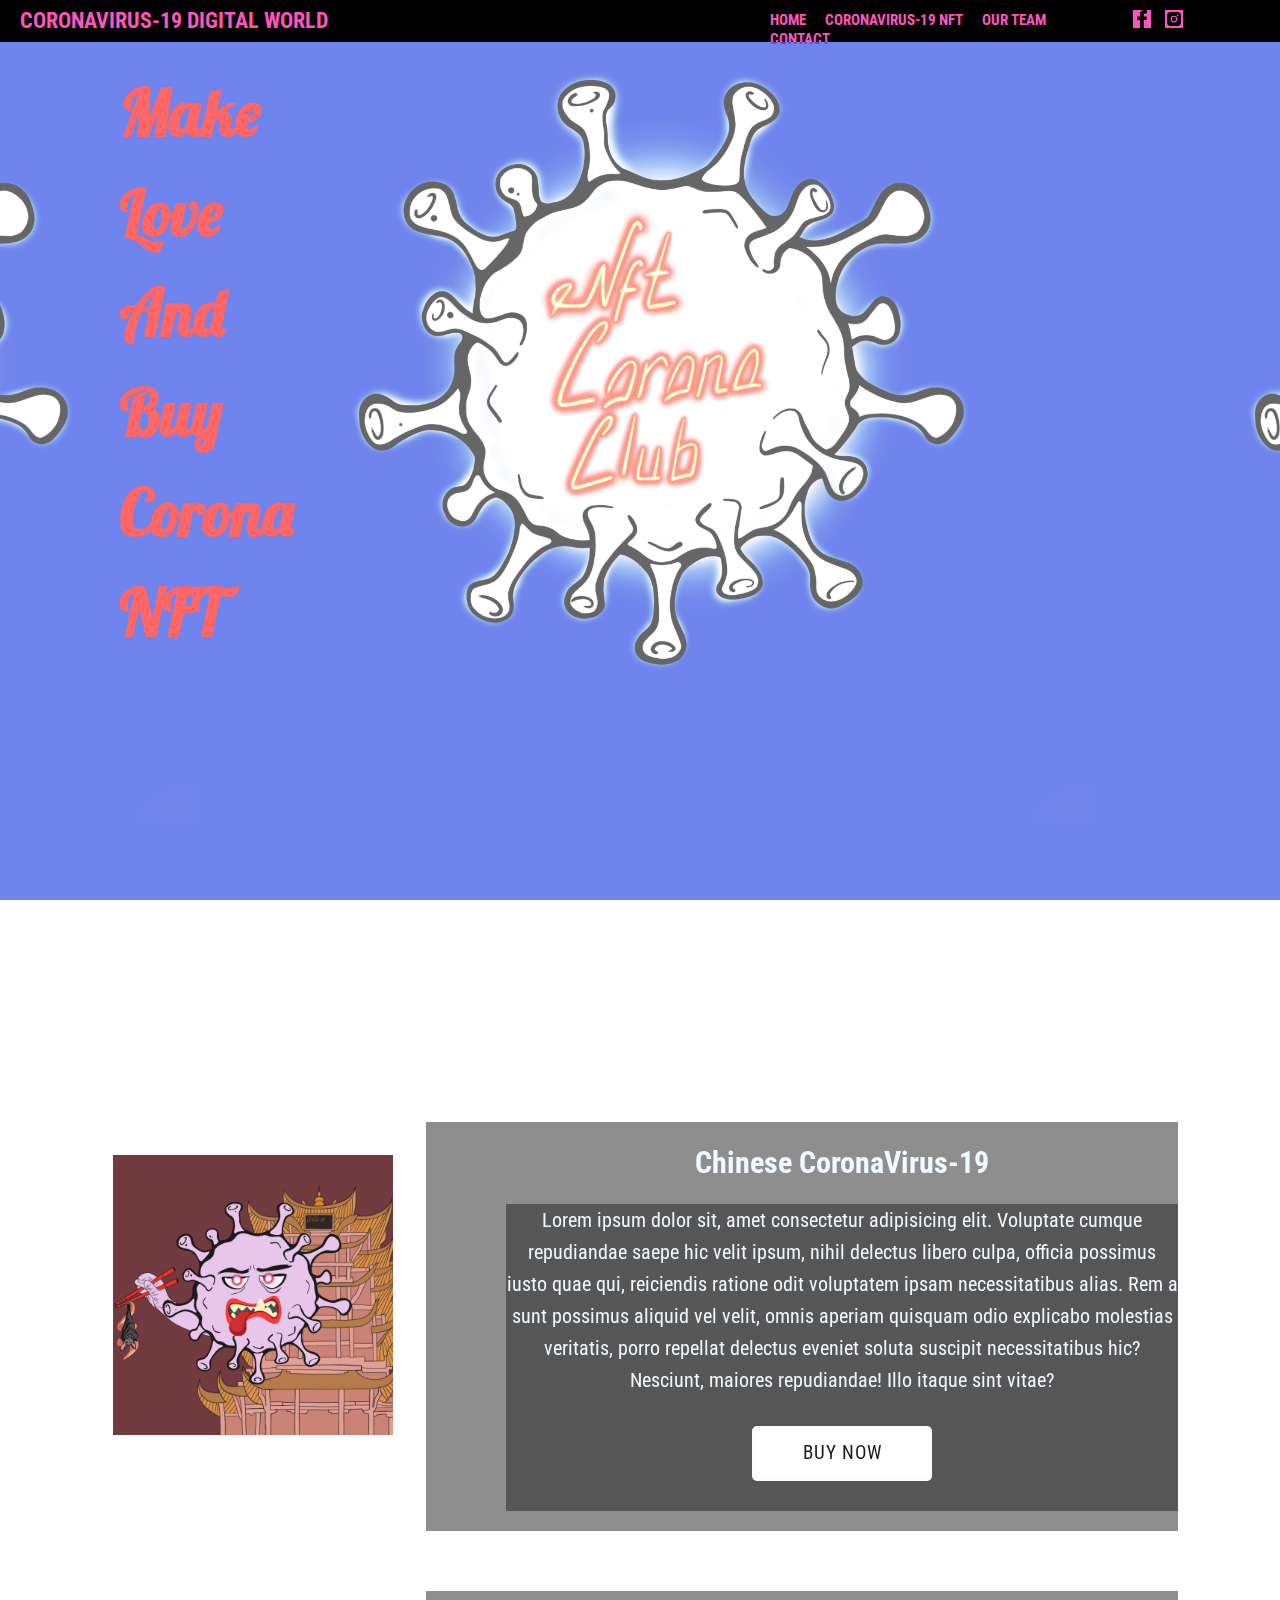
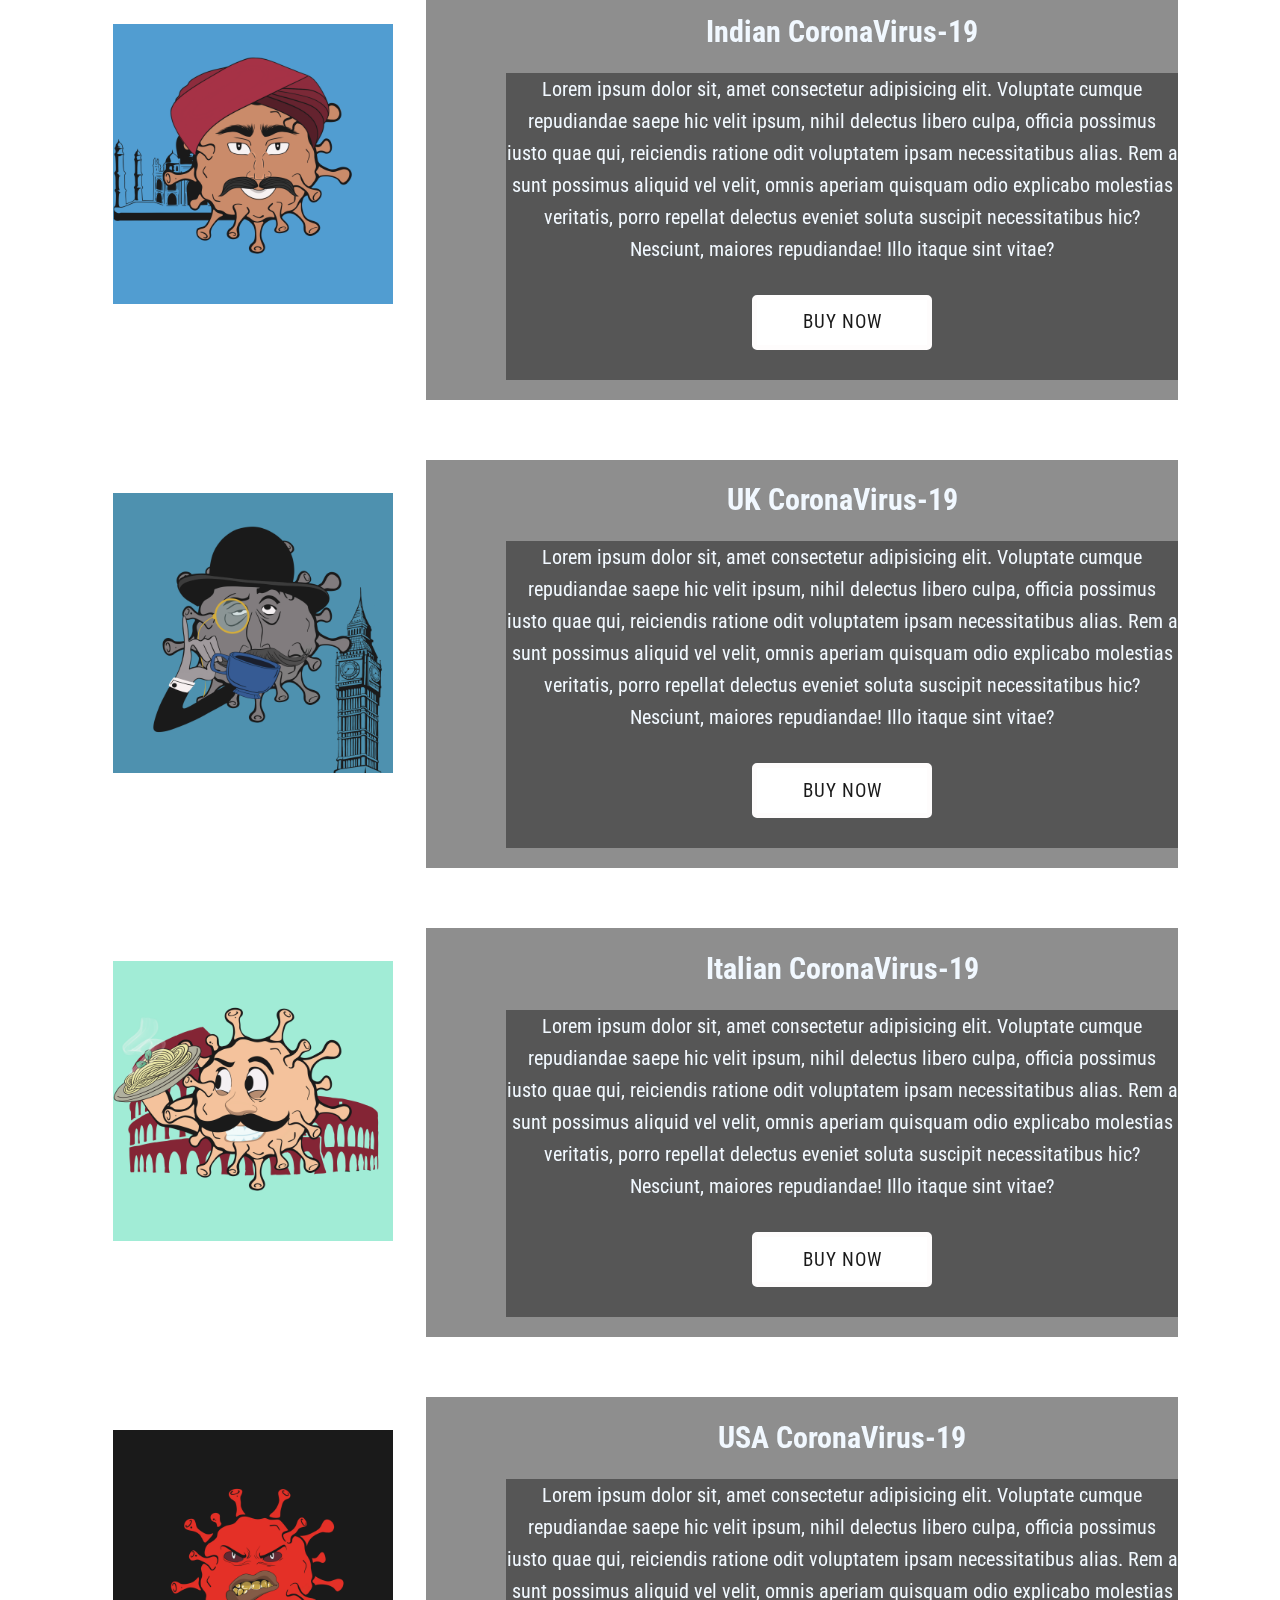
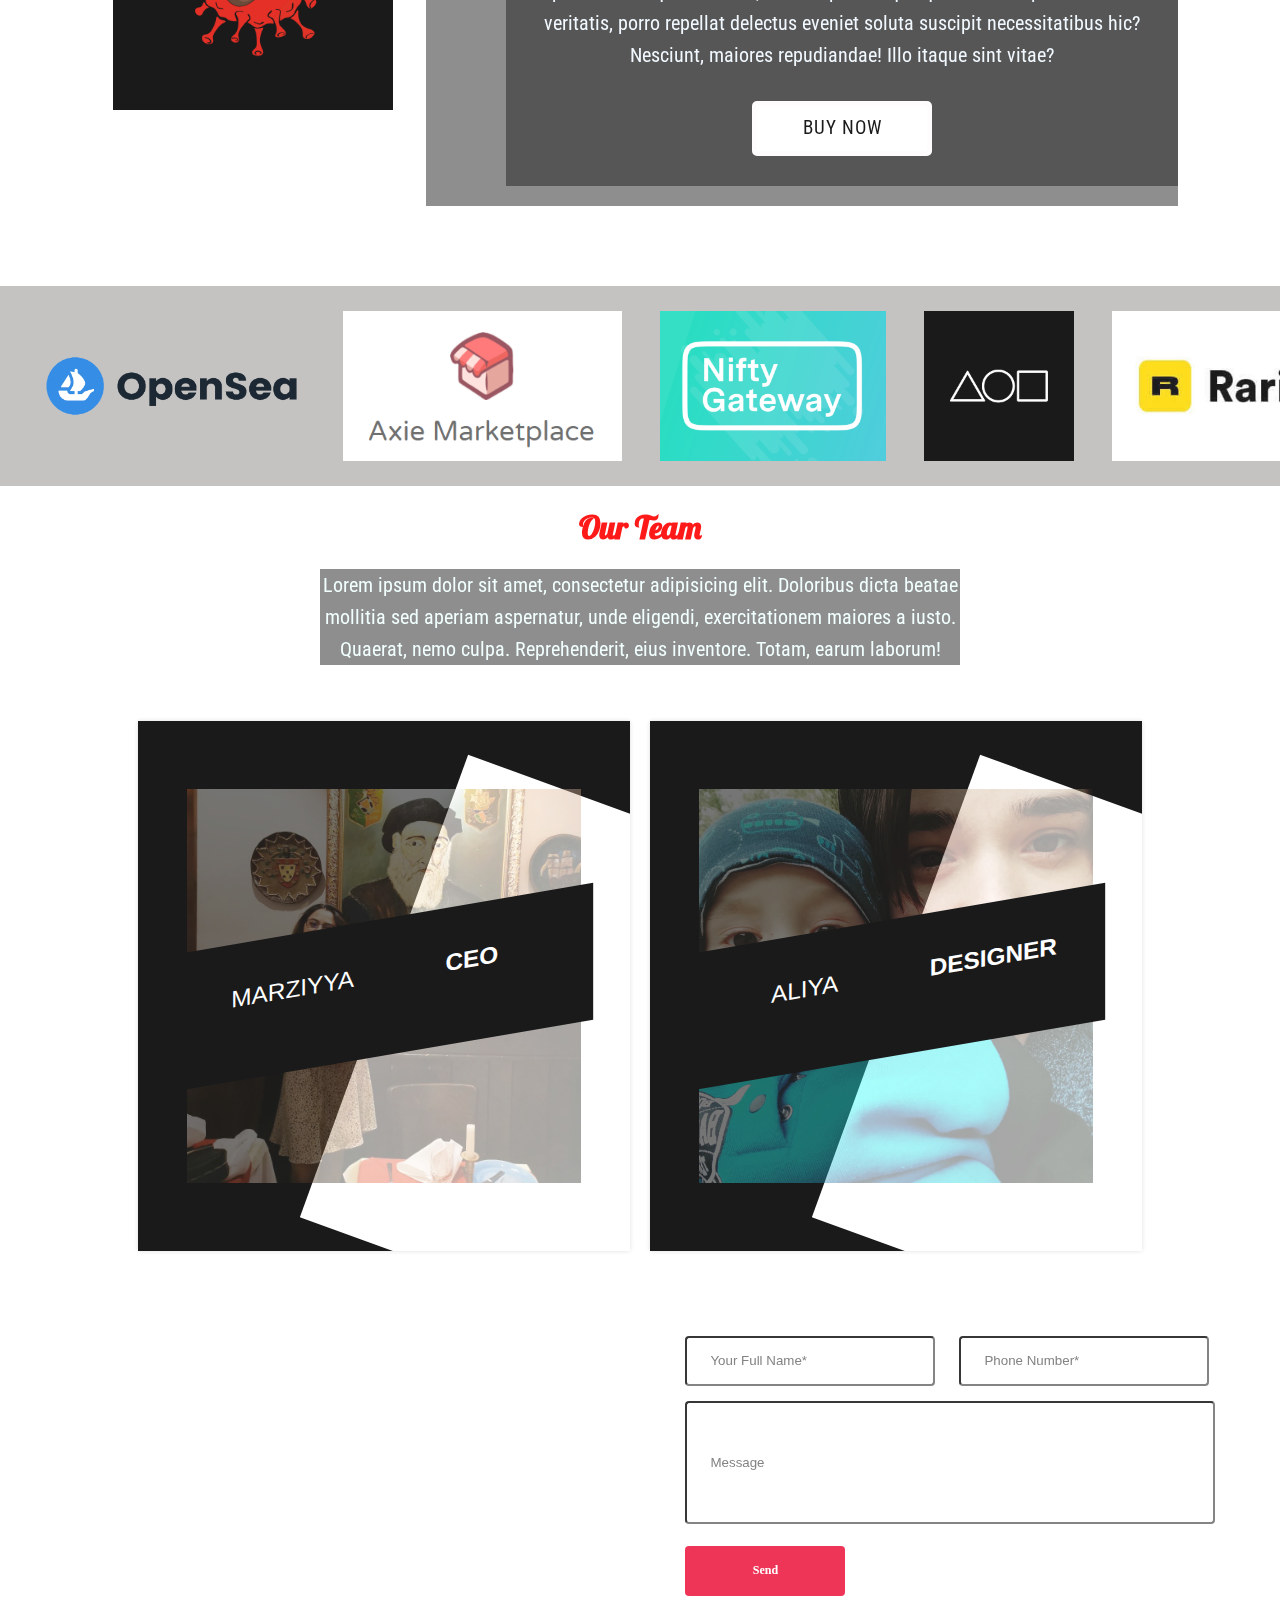
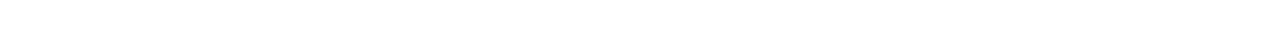
==== index.html @ aaceb692 "change for index.html" ====
<!DOCTYPE html>
<html lang="en">
<head>
    <meta charset="UTF-8">
    <meta http-equiv="X-UA-Compatible" content="IE=edge">
    <meta name="viewport" content="width=device-width, initial-scale=1.0">
    <title>Document</title>
    <link rel="stylesheet" href="nft.css">
    <link rel="preconnect" href="https://fonts.googleapis.com">
    <link rel="preconnect" href="https://fonts.googleapis.com">
    <link rel="preconnect" href="https://fonts.googleapis.com">
    <link rel="preconnect" href="https://fonts.gstatic.com" crossorigin>
    <link href="https://fonts.googleapis.com/css2?family=Roboto+Condensed:ital,wght@0,400;0,700;1,300;1,400;1,700&display=swap" rel="stylesheet">
    <link rel="preconnect" href="https://fonts.googleapis.com">
<link rel="preconnect" href="https://fonts.gstatic.com" crossorigin>
<link href="https://fonts.googleapis.com/css2?family=Lobster&family=Roboto+Condensed:ital,wght@0,400;0,700;1,300;1,400;1,700&display=swap" rel="stylesheet">

</head>
<body>
    <section class="nav">
        <div class="titul">
            <p>CoronaVirus-19 Digital World</p>
        </div>
        <div class="navmenu">
            <a href="">Home</a>
            <a href="">CoronaVirus-19 NFT</a>
            <a href="">Our Team</a>
            <a href="">Contact</a>
        </div>
        <div class="navimages">
            <img src="img/face.png" alt="">
            <img src="img/insta.svg" alt="">
        </div>

    </section>

    <section class="section1">
        <div class="sec1text">
           <div><h1>Make <br> Love <br> And <br> Buy <br> Corona <br> NFT</h1></div>
        </div>
    </section>
    <section class="section2">
<div class="blocknft">
        <div class="nft1">
            <div class="nftimage"><img src="img/chinese.png" alt="">
            </div>
            <div class="nfttext">
                <h2>Chinese CoronaVirus-19</h2>
            <p>Lorem ipsum dolor sit, amet consectetur adipisicing elit. Voluptate cumque repudiandae saepe hic velit ipsum, nihil delectus libero culpa, officia possimus iusto quae qui, reiciendis ratione odit voluptatem ipsam necessitatibus alias. Rem a sunt possimus aliquid vel velit, omnis aperiam quisquam odio explicabo molestias veritatis, porro repellat delectus eveniet soluta suscipit necessitatibus hic? Nesciunt, maiores repudiandae! Illo itaque sint vitae?
                <br>
                <span><a href=""></a></span>
            </p>
            </div>
        </div>

        <div class="nft2">
            <div class="nftimage"><img src="img/indian.png" alt="">
            </div>
            <div class="nfttext"><h2>Indian CoronaVirus-19</h2>
            <p>Lorem ipsum dolor sit, amet consectetur adipisicing elit. Voluptate cumque repudiandae saepe hic velit ipsum, nihil delectus libero culpa, officia possimus iusto quae qui, reiciendis ratione odit voluptatem ipsam necessitatibus alias. Rem a sunt possimus aliquid vel velit, omnis aperiam quisquam odio explicabo molestias veritatis, porro repellat delectus eveniet soluta suscipit necessitatibus hic? Nesciunt, maiores repudiandae! Illo itaque sint vitae?
                <br>
                <span><a href=""></a></span>
            </p>
            </div>
        </div>

        <div class="nft3">
            <div class="nftimage"><img src="img/uk.png" alt="">
            </div>
            <div class="nfttext">
                <h2>UK CoronaVirus-19</h2>
            <p>Lorem ipsum dolor sit, amet consectetur adipisicing elit. Voluptate cumque repudiandae saepe hic velit ipsum, nihil delectus libero culpa, officia possimus iusto quae qui, reiciendis ratione odit voluptatem ipsam necessitatibus alias. Rem a sunt possimus aliquid vel velit, omnis aperiam quisquam odio explicabo molestias veritatis, porro repellat delectus eveniet soluta suscipit necessitatibus hic? Nesciunt, maiores repudiandae! Illo itaque sint vitae?
                <br>
                <span><a href=""></a></span>
            </p>
            </div>
        </div>

        <div class="nft4">
            <div class="nftimage"><img src="img/italian.png" alt="">
            </div>
            <div class="nfttext"><h2>Italian CoronaVirus-19</h2>
            <p>Lorem ipsum dolor sit, amet consectetur adipisicing elit. Voluptate cumque repudiandae saepe hic velit ipsum, nihil delectus libero culpa, officia possimus iusto quae qui, reiciendis ratione odit voluptatem ipsam necessitatibus alias. Rem a sunt possimus aliquid vel velit, omnis aperiam quisquam odio explicabo molestias veritatis, porro repellat delectus eveniet soluta suscipit necessitatibus hic? Nesciunt, maiores repudiandae! Illo itaque sint vitae?
                <br>
                <span><a href=""></a></span>
            </p>
            </div>
        </div>

        <div class="nft5">
            <div class="nftimage"><img src="img/usa.png" alt="">
            </div>
            <div class="nfttext"><h2>USA CoronaVirus-19</h2>
            <p>Lorem ipsum dolor sit, amet consectetur adipisicing elit. Voluptate cumque repudiandae saepe hic velit ipsum, nihil delectus libero culpa, officia possimus iusto quae qui, reiciendis ratione odit voluptatem ipsam necessitatibus alias. Rem a sunt possimus aliquid vel velit, omnis aperiam quisquam odio explicabo molestias veritatis, porro repellat delectus eveniet soluta suscipit necessitatibus hic? Nesciunt, maiores repudiandae! Illo itaque sint vitae?
                <br>
                <span><a href=""></a></span>
            </p>
            </div>
        </div>
</div>
<div class="marketplaces">
    <img src="img/marketplace.png" alt="">
    <img src="img/marketplace1.png" alt="">
    <img src="img/marketplace2.png" alt="">
    <img src="img/marketplace3.png" alt="">
    <img src="img/marketplace4.jpeg" alt="">
</div>

<div class="owners">
<div class="ownertitul">
        <h1>Our Team</h1>
        <p>Lorem ipsum dolor sit amet, consectetur adipisicing elit. Doloribus dicta beatae mollitia sed aperiam aspernatur, unde eligendi, exercitationem maiores a iusto. Quaerat, nemo culpa. Reprehenderit, eius inventore. Totam, earum laborum!</p>
</div>
<div class="members">
    <div class="Marziyya">
        <img class="image" src="img/marziyya.jpeg" alt="">
            <figcaption>
                <h2>Marziyya<span>CEO</span></h2>
              </figcaption>
              <a href="#"></a>
    </div>

    <div class="Aliyya">
        <img class="image" src="img/aaliya.jpeg" alt="">
            <figcaption>
                <h2>Aliya<span>Designer</span></h2>
              </figcaption>
              <a href="#"></a>
    </div>
</div>
</div>

<div class="contact">
    <div class="container">
    <div class="main22">
      <div class ="main5">
          <a class="sec12h">Contact Details</a>
          <div class="words">
              <p>Feel free to contact us by phone, email or by our contact form</p>
          </div>
          <div class="map12">
              <img src="img/map.png" alt="">
              <p>Hamburger, Germany</p>
          </div>
          <div class="letter12">
              <img src="img/letter.png" alt="">
              <p>marziyya.askerzade@example.com</p>
          </div>
      </div>

  <div class="main6">
      <div>
          <form action="">
              <input type="text" class="input1" placeholder="Your Full Name*">
              <input type="text" class="input2" placeholder="Phone Number*">
              <input type="text" name="text" id="text" class="inputtext" placeholder="Message">
              <input type="submit" value="Send" class="send">
      </div>
  </div>
</div>
</div>

</section>
</section>
</body>
</html>
---- nft.css ----
body {
    font-family: 'Roboto Condensed', sans-serif;
    margin: 0px;
    justify-content: center;
    align-items: center;
}

.nav {
    display: flex;
    flex-wrap: nowrap;
    width: 100%;
    height: 42px;
    background-color: black;
}

.titul {
    width: 70%;
    margin-left: 20px;
}

.titul p {
    color: rgb(251, 86, 188);
    max-width: none;
    line-height: 22px;
    font-size: 22px;
    font-weight: 700;
    align-self: center;
    margin-top: 10px;
    text-transform: uppercase;
}

.navmenu {
    width: 35%;
    margin-top: 10px;
}

.navmenu a {
    color: rgb(251, 86, 188);
    font-size: 15px;
    line-height: 15px;
    font-weight: 700;
    align-self: center;
    text-transform: uppercase;
    width: 83px;
    margin-left: 15px;
    text-decoration: none;
}

.navmenu a:hover {
    cursor: pointer;
    border-bottom: 3px solid rgb(251, 86, 188);
    margin-bottom: 3px;

}

.navimages {
    width: 15%;
}

.navimages img {
    height: 18px;
    width: auto;
    background-color: rgb(251, 86, 188);
    margin-top: 10px;
    margin-left: 10px;
}

.section1 {
    height: 1000px;
    background-image: url(img/sec1.png);
    background-position: 200px -70px;
    background-attachment: fixed;
    background-size: 70%;
    opacity: 0.6;
    backface-visibility: hidden;
}

.sec1text {
    margin: 0px;
    padding: 0px;
}

h1::before {  
    transform: scaleX(0);
    transform-origin: bottom right;
  }
  
  h1:hover::before {
    transform: scaleX(1);
    transform-origin: bottom left;
  }
  
  h1::before {
    content: " ";
    display: block;
    position: absolute;
    top: 0; right: 0; bottom: 0; left: 0;
    inset: 0 0 0 0;
    background: hsl(200 100% 80%);
    z-index: -1;
    transition: transform .5s ease;
  }
  
.sec1text div {
    padding-left: 60px;
}

 .sec1text h1 {
    color: red;
    text-shadow: 20px;
    position: relative;
    font-family: 'Lobster', cursive;
    font-size: 4rem;
    height: 650px;
    line-height: 100px;
    width: 220px;
    padding-top: 20px;
    margin-top: 0px;
    padding-left: 60px;
  }

  
  @media (orientation: landscape) {
  }

.section2 {
    height: 3730px;
    background-image: url(img/sec2.png);
    opacity: 0.9;
    backface-visibility: hidden;
}

.section2 .blocknft {
    display: flex;
    flex-wrap: wrap;
    padding: 50px;
}

.nft1,
.nft2,
.nft3, 
.nft4,
.nft5 {
    display: flex;
    flex-wrap: wrap;
    padding: 30px;
}

.nftimage {
    width: 25%;
    height: auto;
    padding: 30px;
    border: 3px solid white;
}

.nftimage img {
    width: 100%;
    height: auto;
}


.nfttext {
    width: 60%;
    text-align: center;
    height: auto;
    padding-left: 80px;
    font-size: 20px;
    line-height: 32px;
    color: aliceblue;
    font-family: 'Roboto Condensed', sans-serif;
    background-color: rgba(5, 5, 5, 0.5);
}

.nfttext p {
    background-color: rgba(5, 5, 5, 0.5);
}
      
    @import url('https://fonts.googleapis.com/css?family=Montserrat:600&display=swap');

    span{
      display: inline-flex;
      width: 180px;
      height: 55px;
      margin: 30px 0px;
      perspective: 1000px;
    }
    span a{
      font-size: 19px;
      letter-spacing: 1px;
      transform-style: preserve-3d;
      transform: translateZ(-25px);
      transition: transform .25s;
      
    }
    span a:before,
    span a:after{
      position: absolute;
      content: "BUY NOW";
      height: 55px;
      width: 180px;
      display: flex;
      align-items: center;
      justify-content: center;
      border: 5px solid rgb(254, 252, 252);
      box-sizing: border-box;
      border-radius: 5px;
    }
    span a:before{
      color: black;
      background: white;
      transform: rotateY(0deg) translateZ(25px);
    }
    span a:after{
      color: white;
      background-color: black;
      transform: rotateX(90deg) translateZ(25px);
    }
    span a:hover{
      transform: translateZ(-25px) rotateX(-90deg);
    }
    

    .marketplaces {
        width: 100%;
        height: 200px;
        background-color: rgb(127, 124, 119, 0.5);
        display: flex;
        flex-wrap: nowrap;
    }

    .marketplaces img {
        width: auto;
        height: 150px;
        padding-left: 38px;
        padding-top: 25px;
    }

    .owners {
        height: 800px;
        display: flex;
        flex-wrap: wrap;
        font-family: 'Lobster', cursive;
        text-align: center;
    }

    .ownertitul {
        height: 200px;
        width: 100%;
    }

    .ownertitul h1 {
        text-shadow: 30px;
        color: red;
        width: 100%;
    }

    .ownertitul p {
        width: 50%;
        font-size: 20px;
        line-height: 32px;
        font-family: 'Roboto Condensed', sans-serif;
        color: azure;
        text-align: center;
        margin: 0 auto;
        background-color: rgba(5, 5, 5, 0.5);
    }

    .members {
        width: 80%;
        margin: 0 auto;
        height: 550px;
        display: flex;
        justify-content: space-around;
    }

    .Marziyya {
        display: flex;
        position: relative;
        justify-content: center;
        align-items: center;
        width: 50%;
        height: auto;
    }

    .Aliyya {
        display: flex;
        position: relative;
        width: 50%;
        height: auto;
        justify-content: center;
        align-items: center;
    }
      
      .Marziyya img {
        height: auto;
        width: 60%;
        display: block;
      }

      .Aliyya img {
        width: 60%;
        height: auto;
        display: block;
      }
      


@import url(https://fonts.googleapis.com/css?family=Raleway:400,800);

div.Marziyya,
div.Aliyya {
  font-family: 'Raleway', Arial, sans-serif;
  position: relative;
  overflow: hidden;
  margin: 10px;
  width: 60%;
  background: #000000;
  color: #ffffff;
  text-align: center;
  box-shadow: 0 0 5px rgba(0, 0, 0, 0.15);
}

div.Marziyya *,
div.Aliyya * {
  -webkit-box-sizing: border-box;
  box-sizing: border-box;
  -webkit-transition: all 0.4s ease-in-out;
  transition: all 0.4s ease-in-out;
}

div.Marziyya img,
div.Aliyya img {
  max-width: 100%;
  position: relative;
  opacity: 0.4;
  width: 80%;
  height: auto;
}

div.Marziyya figcaption,
div.Aliyya figcaption {
  position: absolute;
  top: 0;
  left: 0;
  bottom: 0;
  right: 0;
}

div.Marziyya h2,
div.Aliyya h2 {
  position: absolute;
  left: 40px;
  right: 40px;
  display: inline-block;
  background: #000000;
  -webkit-transform: skew(-10deg) rotate(-10deg) translate(0, -50%);
  transform: skew(-10deg) rotate(-10deg) translate(0, -50%);
  padding: 12px 5px;
  margin: 0;
  top: 50%;
  text-transform: uppercase;
  font-weight: 400;
}

div.Marziyya h2 span,
div.Aliyya h2 span {
  font-weight: 800;
  padding-left: 90px;
}

div.Marziyya::before,
div.Aliyya::before {
  height: 100%;
  width: 100%;
  top: 0;
  left: 0;
  content: '';
  background: #ffffff;
  position: absolute;
  -webkit-transition: all 0.3s ease-in-out;
  transition: all 0.3s ease-in-out;
  -webkit-transform: rotate(110deg) translateY(-50%);
  transform: rotate(110deg) translateY(-50%);
}

div.Marziyya a,
div.Aliyya a {
  left: 0;
  right: 0;
  top: 0;
  bottom: 0;
  position: absolute;
  z-index: 1;
}

div.Marziyya .blue,
div.Aliyya .blue {
  background: #123851;
}

div.Marziyya .blue h2,
div.Aliyya .blue h2 {
  background: #0a212f;
}

div.Marziyya .red,
div.Aliyya .red {
  background: #581a14;
}

div.Marziyya .red h2,
div.Aliyya .red h2 {
  background: #36100c;
}

div.Marziyya .yellow,
div.Aliyya .yellow {
  background: #7f5006;
}

div.Marziyya .yellow h2,
div.Aliyya .yellow h2 {
  background: #583804;
}

div.Marziyya:hover img,
div.Aliyya:hover img,
div.Marziyya .hover img,
div.Aliyya .hover img {
  opacity: 1;
  -webkit-transform: scale(1.1);
  transform: scale(1.1);
}

div.Marziyya:hover h2,
div.Aliyya:hover h2,
div.Marziyya.hover h2,
div.Aliyya.hover h2 {
  -webkit-transform: skew(-10deg) rotate(-10deg) translate(-150%, -50%);
  transform: skew(-10deg) rotate(-10deg) translate(-150%, -50%);
}

div.Marziyya:hover:before,
div.Aliyya:hover:before,
div.Marziyya.hover:before,
div.Aliyya.hover:before {
  -webkit-transform: rotate(110deg) translateY(-150%);
  transform: rotate(110deg) translateY(-150%);
}


.contact .main22 {
    display: flex;
    flex-wrap: nowrap;
    justify-content: space-between;
    height: 317px;
    width: 100%;
    margin: 0px auto;
    color: white;
    padding-left: 190px;
}


.contact .container {
    display: flex;
    justify-content: space-between;
    align-items: center;
    padding-top: 50px;
    box-sizing: border-box;
    color: white;
}

.map12,
.tel12,
.letter12 {
    display: flex;
    align-items: center;
}

.map12 img {
    width: 14px; 
    height: 19.47px;
}

.tel12 img {
    width: 17.07px;
    height: 17.07px;
}

.letter12 img {
    width: 16.67px;
    left: 13.33px;
}

.map12 img,
.tel12 img,
.letter12 img {
    margin-right: 22px;
}
.main6 form {
    box-sizing: border-box;
}

.main6 {
    width: 60%;
}

.main6 .input1 {
width: 250px;
height: 50px;
background-color: #FFFFFF;
border-radius: 4px;
margin-right: 20px;
box-sizing: border-box;
padding-left: 23px;
}

.main6 .input2 {
width: 250px;
height: 50px;
background-color: #FFFFFF;
border-radius: 4px;
box-sizing: border-box;
padding-left: 23px;
}

.main6 .inputtext {
width: 530px;
height: 123px;
background-color: #FFFFFF;
border-radius: 4px;
margin-top: 15px;
box-sizing: border-box;
padding-left: 23px;
}

.main6 .send {
width: 160px;
height: 50px;
background-color: #EC1F46;
border-radius: 4px;
border: 0px;
margin-top: 22px;

font-family: 'Mulish';
font-style: normal;
font-weight: bold;
font-size: 12px;
line-height: 15px;
color: #FFFFFF;
}

.main6 form p {
width: 97px;
height: 15px;
font-family: 'Mulish';
font-style: normal;
font-weight: bold;
font-size: 12px;
line-height: 15px;
color: #E0E0E0;
align-items: center;
}

.main6 form div.lastp {
display: flex;
align-items: center;
padding-top: 22px;
}

.p3 {
    display: flex;
    justify-content: center;
    align-items: flex-end;
    margin-bottom: 45px;
    height: 120px;
}


.section6 {
    height: 400px;
    background-image: url(images/main2.jpg);
    background-color: rgb(0, 0, 0, 0.5);
    background-repeat: no-repeat;
    background-position: -250px 0px;
    color: white;
}
    
    .section6 a {
        text-decoration: none;
        display: block;
        color: #141414;
    }
    

    .main5 {
    font-family: 'Mulish';
    color: #ffffff;
    line-height: 23px;
    box-sizing: border-box;
    font-style: normal;
    font-weight: normal;
    font-size: 14px;
    line-height: 160%;
    }
    
    .main5 a {
    margin: 0px;
    }
    
    
    .main5 {
    width: 50%;
    height: 250px;
    }
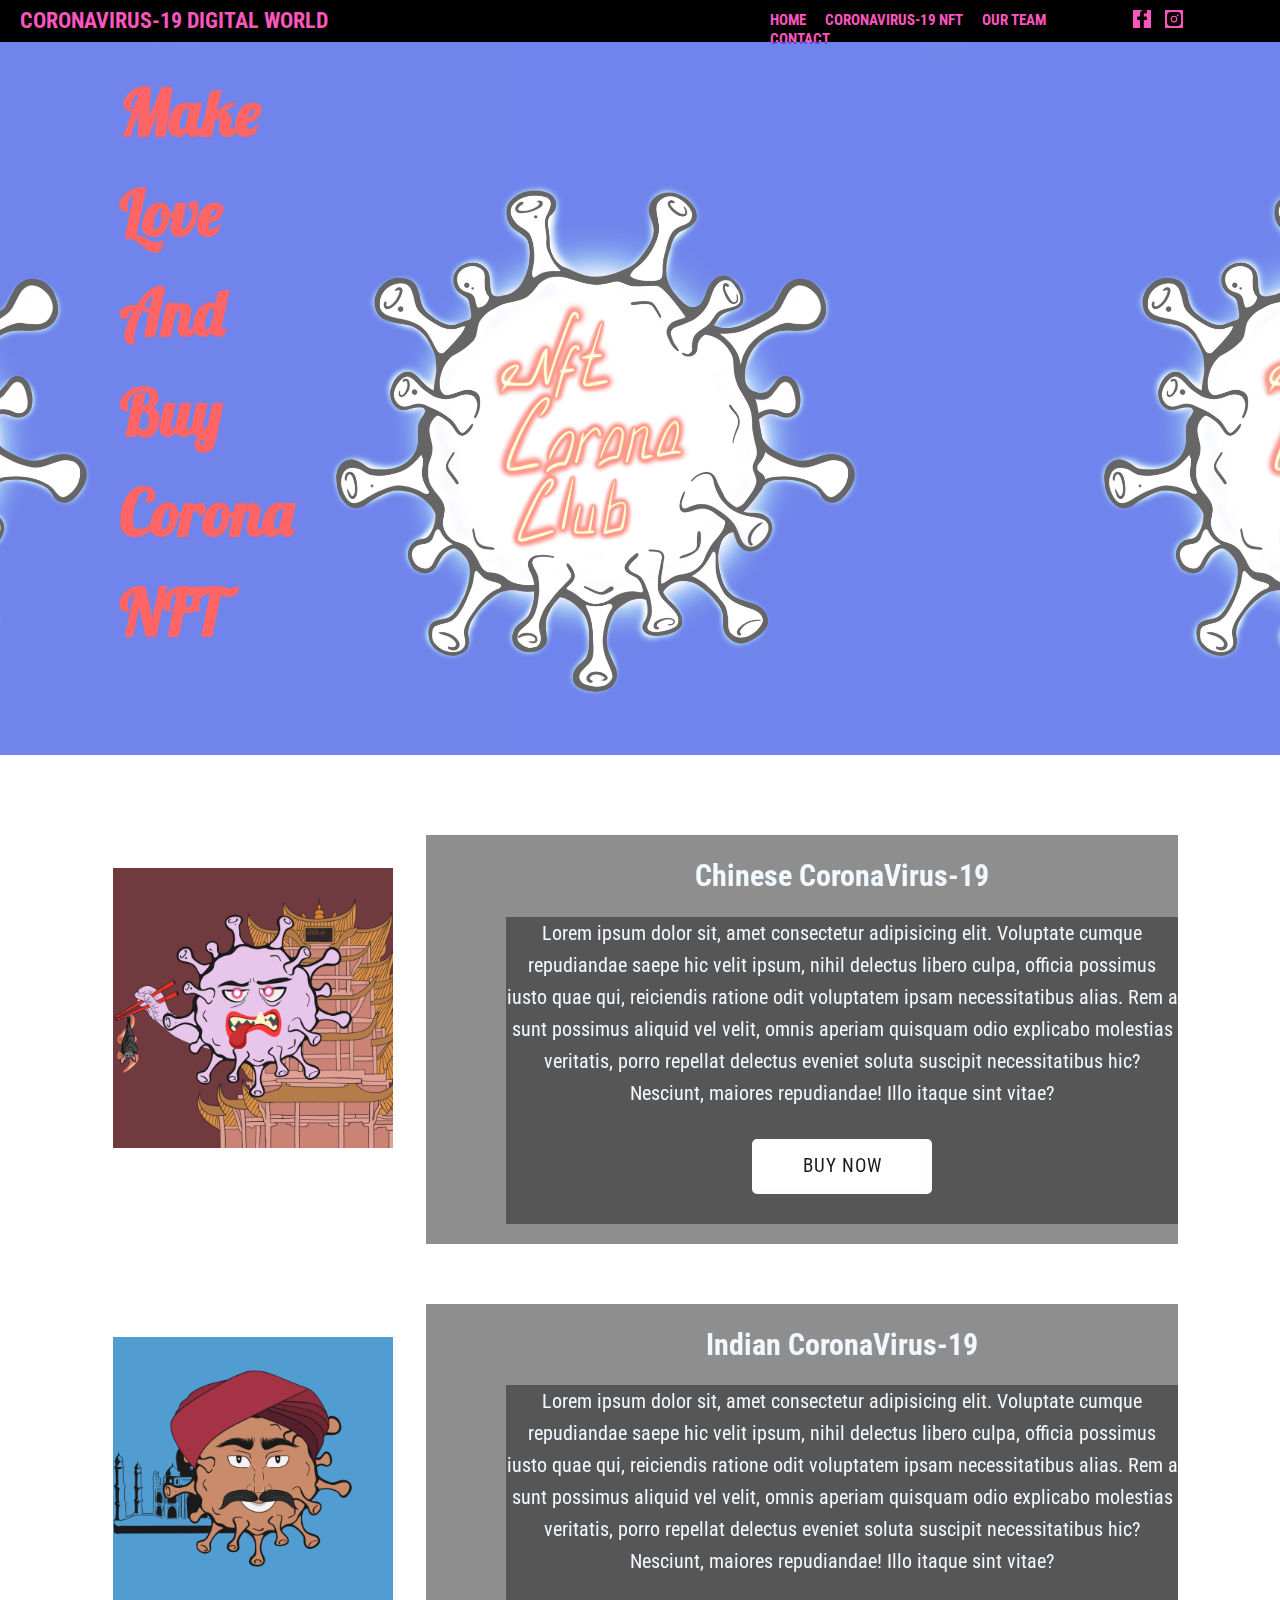
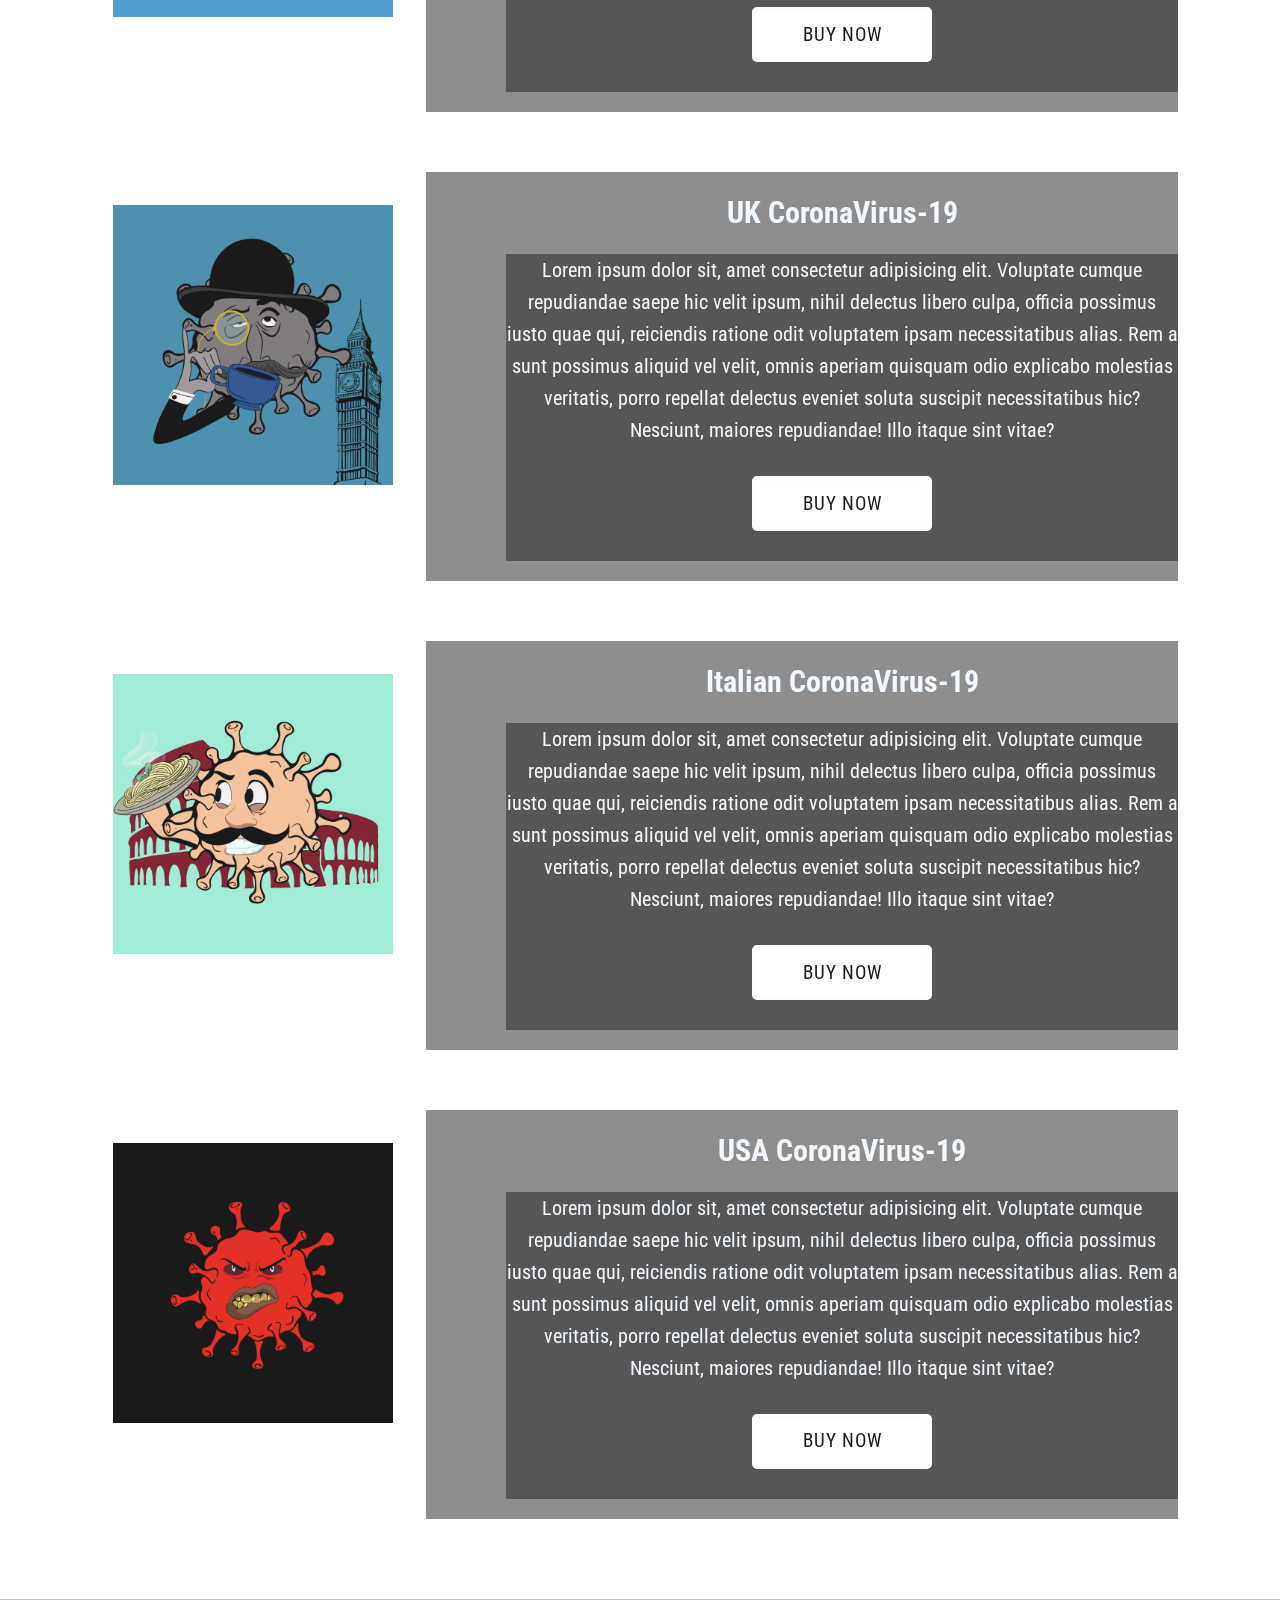
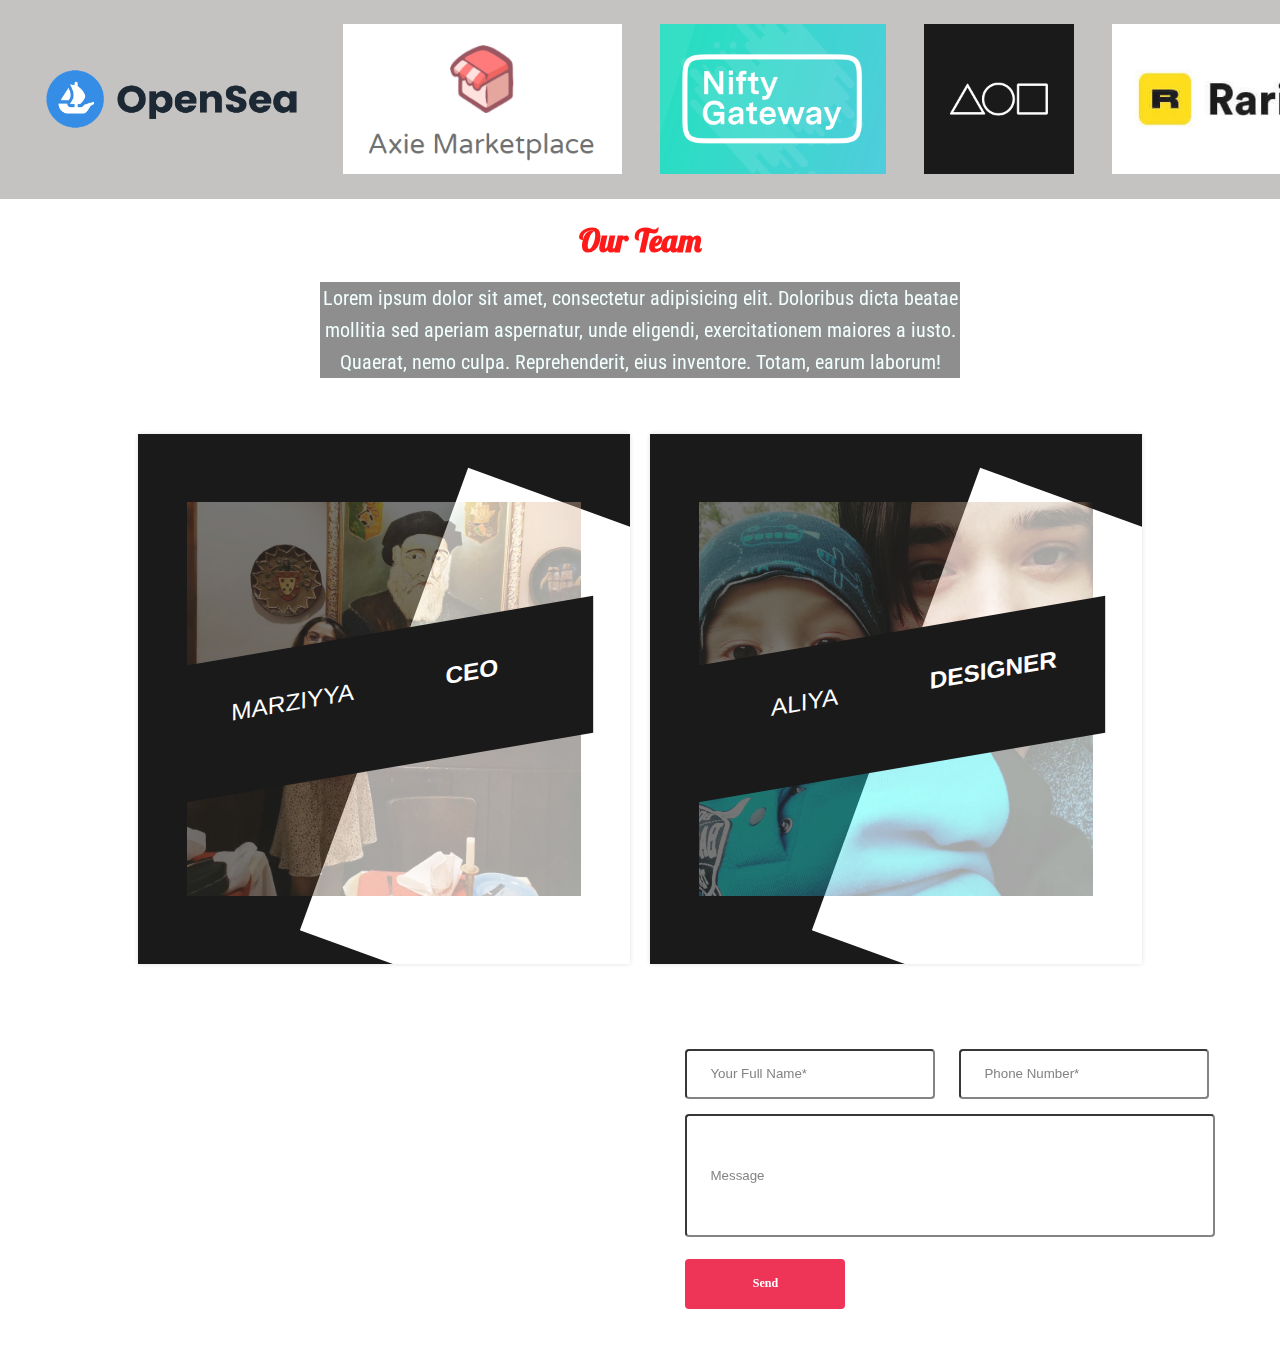
==== commit 79a72698: "without js" ====
--- a/index.html
+++ b/index.html
@@ -14,6 +14,7 @@
     <link rel="preconnect" href="https://fonts.googleapis.com">
 <link rel="preconnect" href="https://fonts.gstatic.com" crossorigin>
 <link href="https://fonts.googleapis.com/css2?family=Lobster&family=Roboto+Condensed:ital,wght@0,400;0,700;1,300;1,400;1,700&display=swap" rel="stylesheet">
+<script src="simpleParallax.js"></script>
 
 </head>
 <body>
@@ -31,10 +32,9 @@
             <img src="img/face.png" alt="">
             <img src="img/insta.svg" alt="">
         </div>
-
     </section>
 
-    <section class="section1">
+    <section class="section1 thumbnail">
         <div class="sec1text">
            <div><h1>Make <br> Love <br> And <br> Buy <br> Corona <br> NFT</h1></div>
         </div>
@@ -159,8 +159,7 @@
   </div>
 </div>
 </div>
-
-</section>
+</div>
 </section>
 </body>
 </html>--- a/nft.css
+++ b/nft.css
@@ -66,18 +66,18 @@
 }
 
 .section1 {
-    height: 1000px;
+    opacity: 0.6;
+    display: flex;
     background-image: url(img/sec1.png);
-    background-position: 200px -70px;
+    background-position: 200px 830px;
+    background-size: 60%;
     background-attachment: fixed;
-    background-size: 70%;
-    opacity: 0.6;
-    backface-visibility: hidden;
-}
+}
+
 
 .sec1text {
-    margin: 0px;
-    padding: 0px;
+display: flexbox;
+flex-wrap: wrap;
 }
 
 h1::before {  
